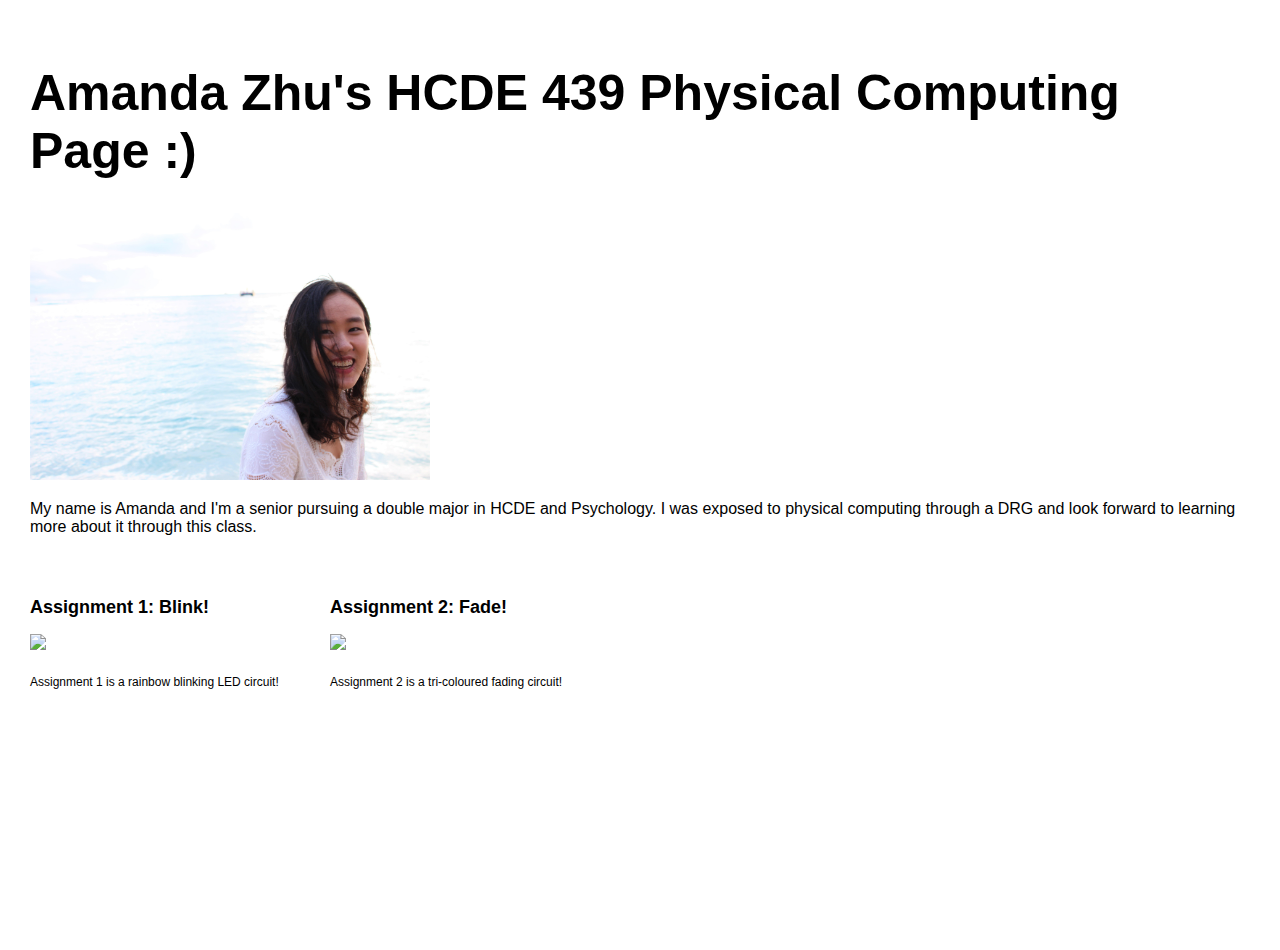
==== index.html @ f65e78ca "update assignment2.html and index.html" ====
<!DOCTYPE html>
<html>
    <head>
        <meta charset="utf-8">
        <meta name="viewport" content="width=device-width, maximum-scale=1.0" />

        <title>Amanda Zhu's HCDE 439 Physical Computing Page!</title>

        <link href="style.css" media="screen" rel="stylesheet" type="text/css" />

    </head>
    <body>

        <div class="header">
            <h1>Amanda Zhu's HCDE 439 Physical Computing Page :)</h1>
            <p>
            <img src="amanda.JPG" width=400></a>
            </p>
            <p>
            My name is Amanda and I'm a senior pursuing a double major in HCDE and Psychology. I was exposed to physical computing through a DRG and look forward to learning more about it through this class.
        </div>
        <div class="assignments">

            <div class="assignment">
              <a href="assignment1.html"><h2>Assignment 1: Blink!</h2>
                  <img src="A1_GIF.gif" width=250></a>
                <p>
		Assignment 1 is a rainbow blinking LED circuit!
                </p>
            </div>

            <div class="assignment">
              <a href="assignment2.html"><h2>Assignment 2: Fade!</h2>
                  <img src="A2_GIF.gif" width=250></a>
                <p>
		Assignment 2 is a tri-coloured fading circuit!
                </p>
            </div>
	</div>
    </body>
</html>
---- style.css ----
html, body {
  padding: 0 0 0 0;
  margin: 0;
  font-family: 'helvetica', 'arial', 'sans';
}

h1,h2,h3,h4 {
  font-family: 'helvetica', 'arial', 'sans';
  }


a {
  color: #000;
}

.header {
  background: #fff;
  color: #000;
  height: 500px;
  padding: 30px 30px 30px;
}

.header h1 {
  font-size: 50px;
  }

.assignment {
  font-size: 12px;
  line-height: 24px;
  font-family: 'helvetica', 'arial', 'sans';
  padding: 20px 20px 20px 30px;
  width: 250px;
  height: 350px;
  float: left;
}

.assignment a {
    color: #000;
    text-decoration: none;
}

.assignment a:hover {
  background: #ADD8E6;
  color: #ADD8E6;
  text-decoration: none;
}


.footer {
    width: 1100px;
    float: left;
    padding: 300px 0px 30px 30px;
}

.widebody {
    width: 800px;
    padding: 0px 30px 30px 30px;
}

.widebody a {
}

.widebody a:hover {
  background: #F06;
  color: #FFF;
  text-decoration: none;
}
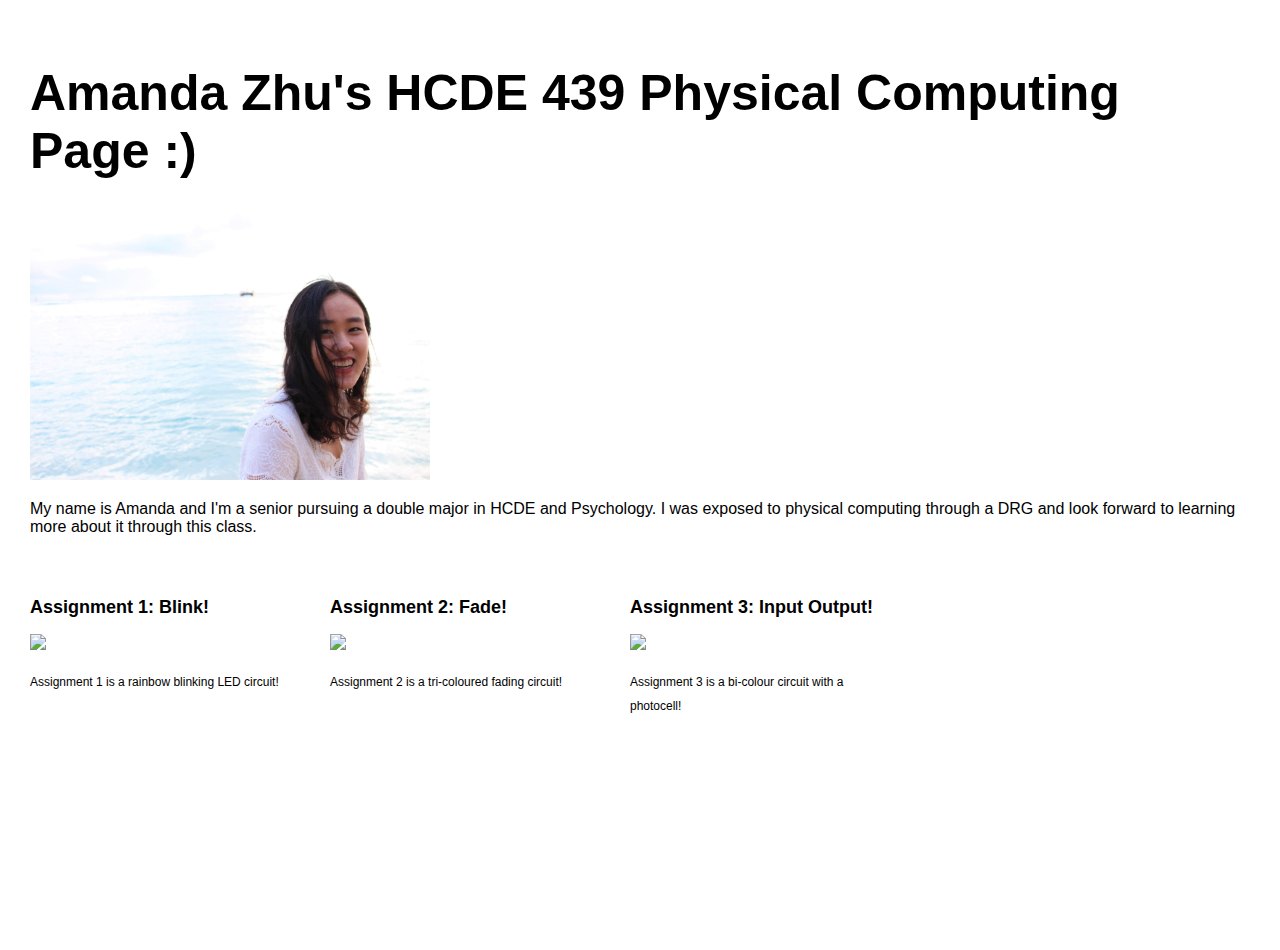
==== commit 64aa3cf9: "upload assignment3.html" ====
--- a/index.html
+++ b/index.html
@@ -36,6 +36,14 @@
 		Assignment 2 is a tri-coloured fading circuit!
                 </p>
             </div>
+
+            <div class="assignment">
+              <a href="assignment3.html"><h2>Assignment 3: Input Output!</h2>
+                  <img src="A3_GIF.gif" width=250></a>
+                <p>
+    Assignment 3 is a bi-colour circuit with a photocell!
+                </p>
+            </div>
 	</div>
     </body>
 </html>
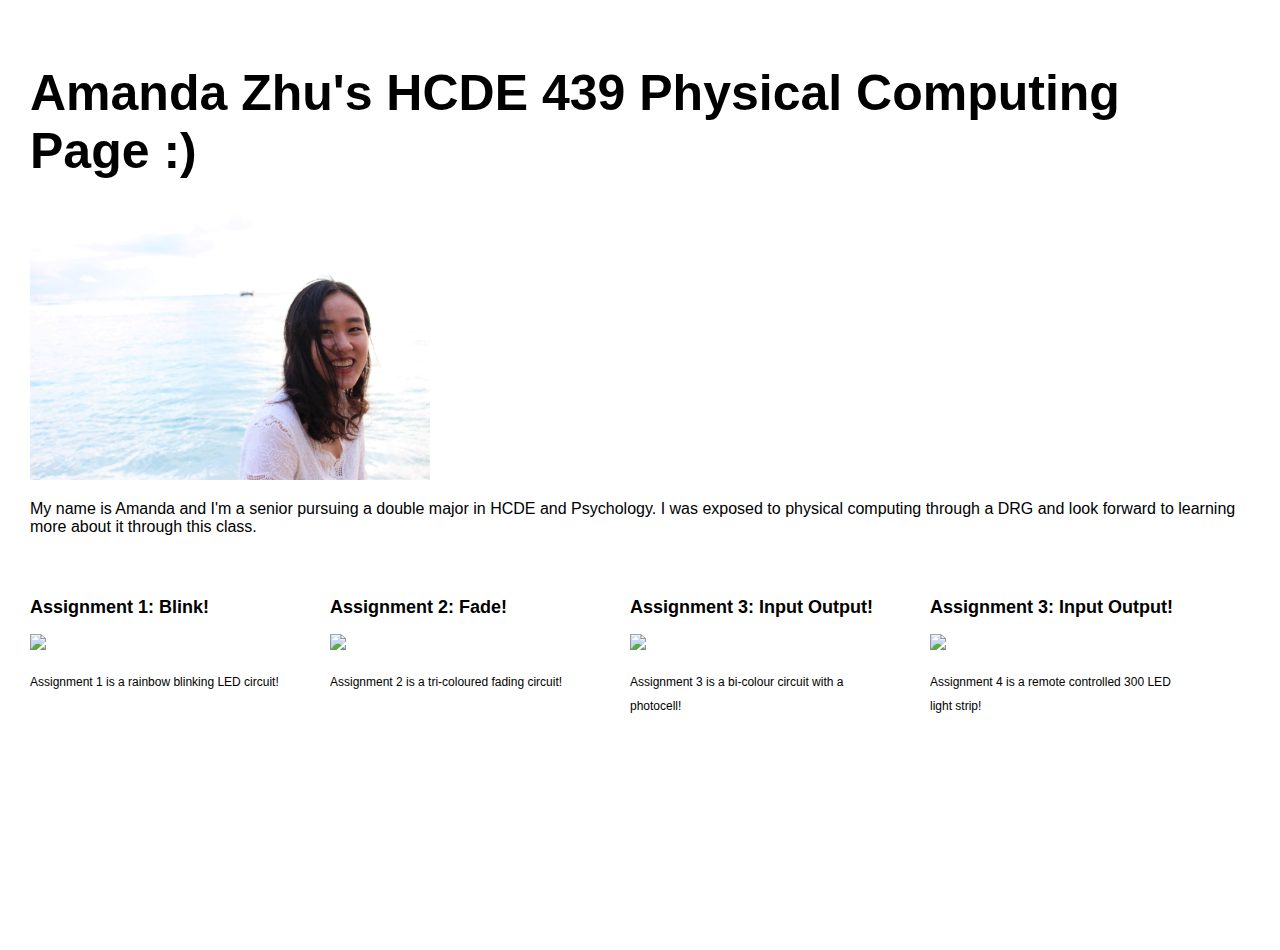
==== commit 12d7d5f0: "update index.html" ====
--- a/index.html
+++ b/index.html
@@ -44,6 +44,13 @@
     Assignment 3 is a bi-colour circuit with a photocell!
                 </p>
             </div>
+            <div class="assignment">
+              <a href="assignment4.html"><h2>Assignment 3: Input Output!</h2>
+                  <img src="A4_GIF.gif" width=250></a>
+                <p>
+    Assignment 4 is a remote controlled 300 LED light strip!
+                </p>
+            </div>
 	</div>
     </body>
 </html>
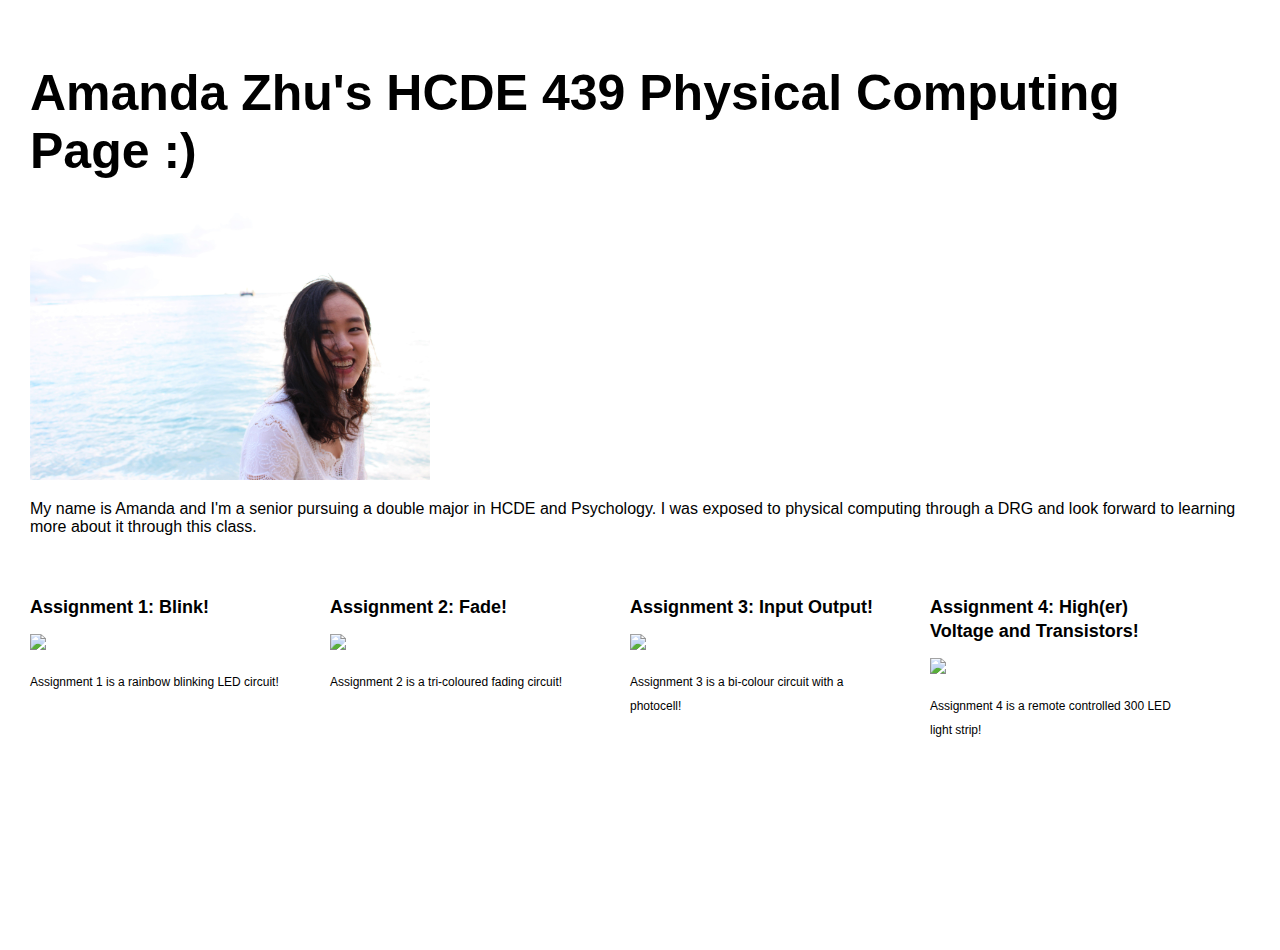
==== commit 19a2bb2f: "Update index.html" ====
--- a/index.html
+++ b/index.html
@@ -45,7 +45,7 @@
                 </p>
             </div>
             <div class="assignment">
-              <a href="assignment4.html"><h2>Assignment 3: Input Output!</h2>
+              <a href="assignment4.html"><h2>Assignment 4: High(er) Voltage and Transistors!</h2>
                   <img src="A4_GIF.gif" width=250></a>
                 <p>
     Assignment 4 is a remote controlled 300 LED light strip!
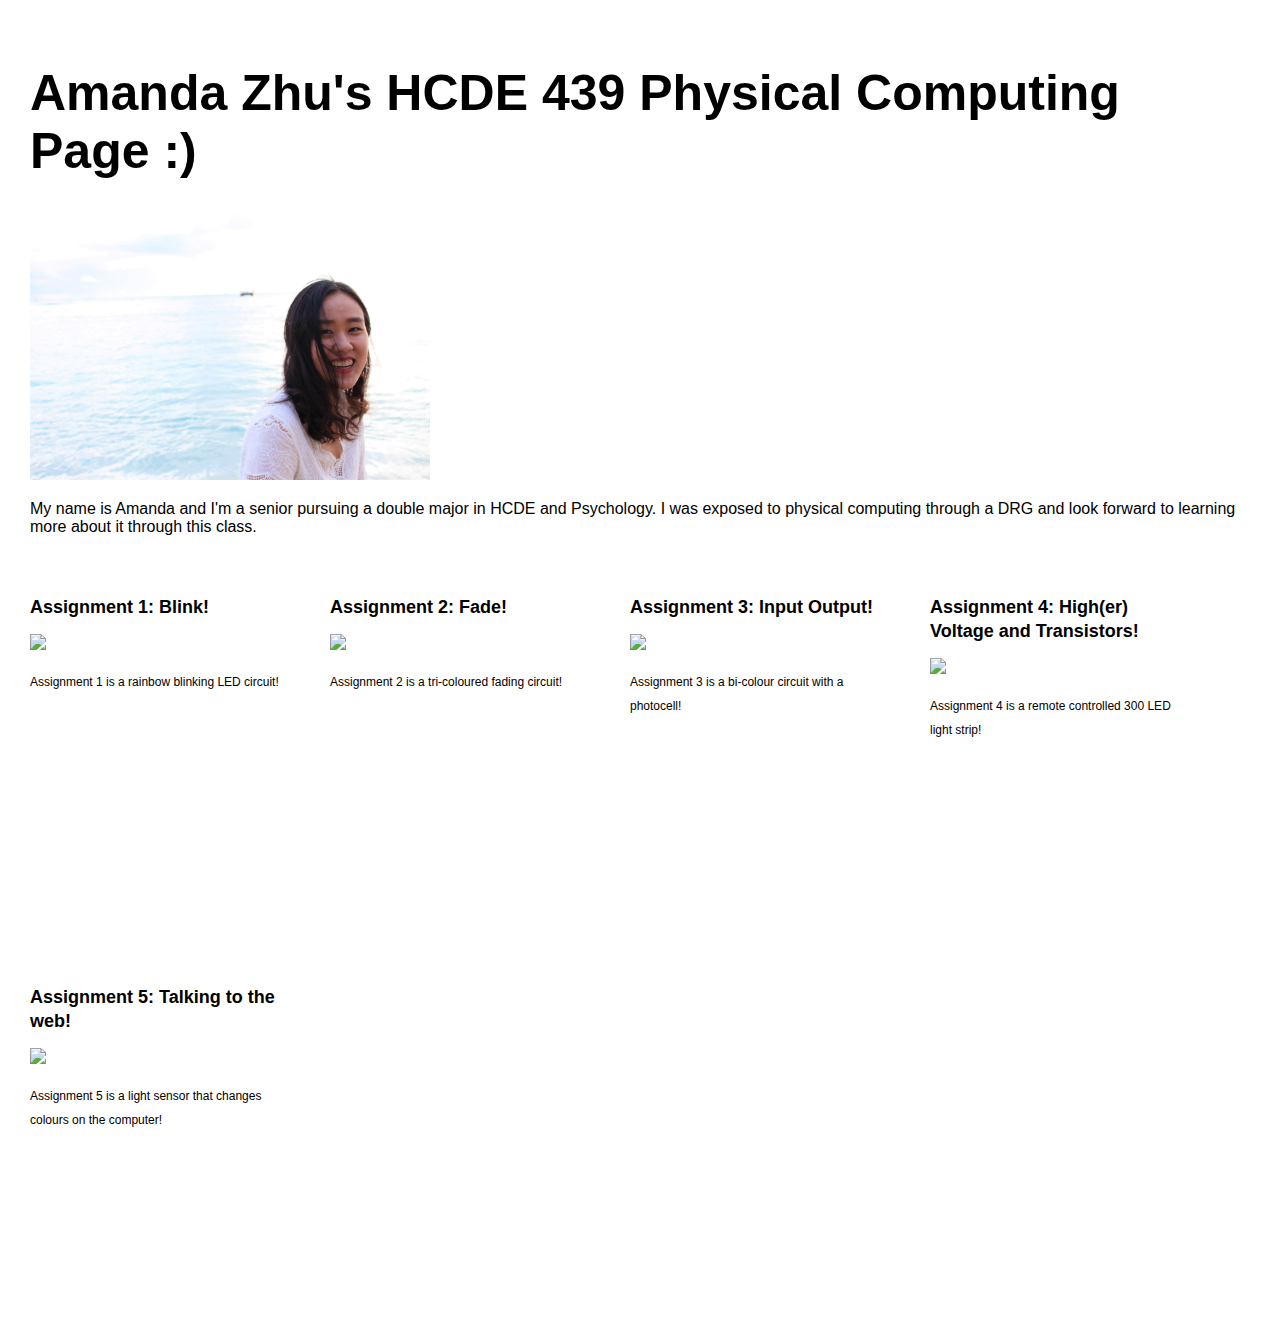
==== commit ddc45d67: "finished assignment 5!" ====
--- a/index.html
+++ b/index.html
@@ -51,6 +51,13 @@
     Assignment 4 is a remote controlled 300 LED light strip!
                 </p>
             </div>
+            <div class="assignment">
+                <a href="assignment5.html"><h2>Assignment 5: Talking to the web!</h2>
+                    <img src="A5_GIF.gif" width=250></a>
+                  <p>
+      Assignment 5 is a light sensor that changes colours on the computer!
+                  </p>
+              </div>
 	</div>
     </body>
 </html>
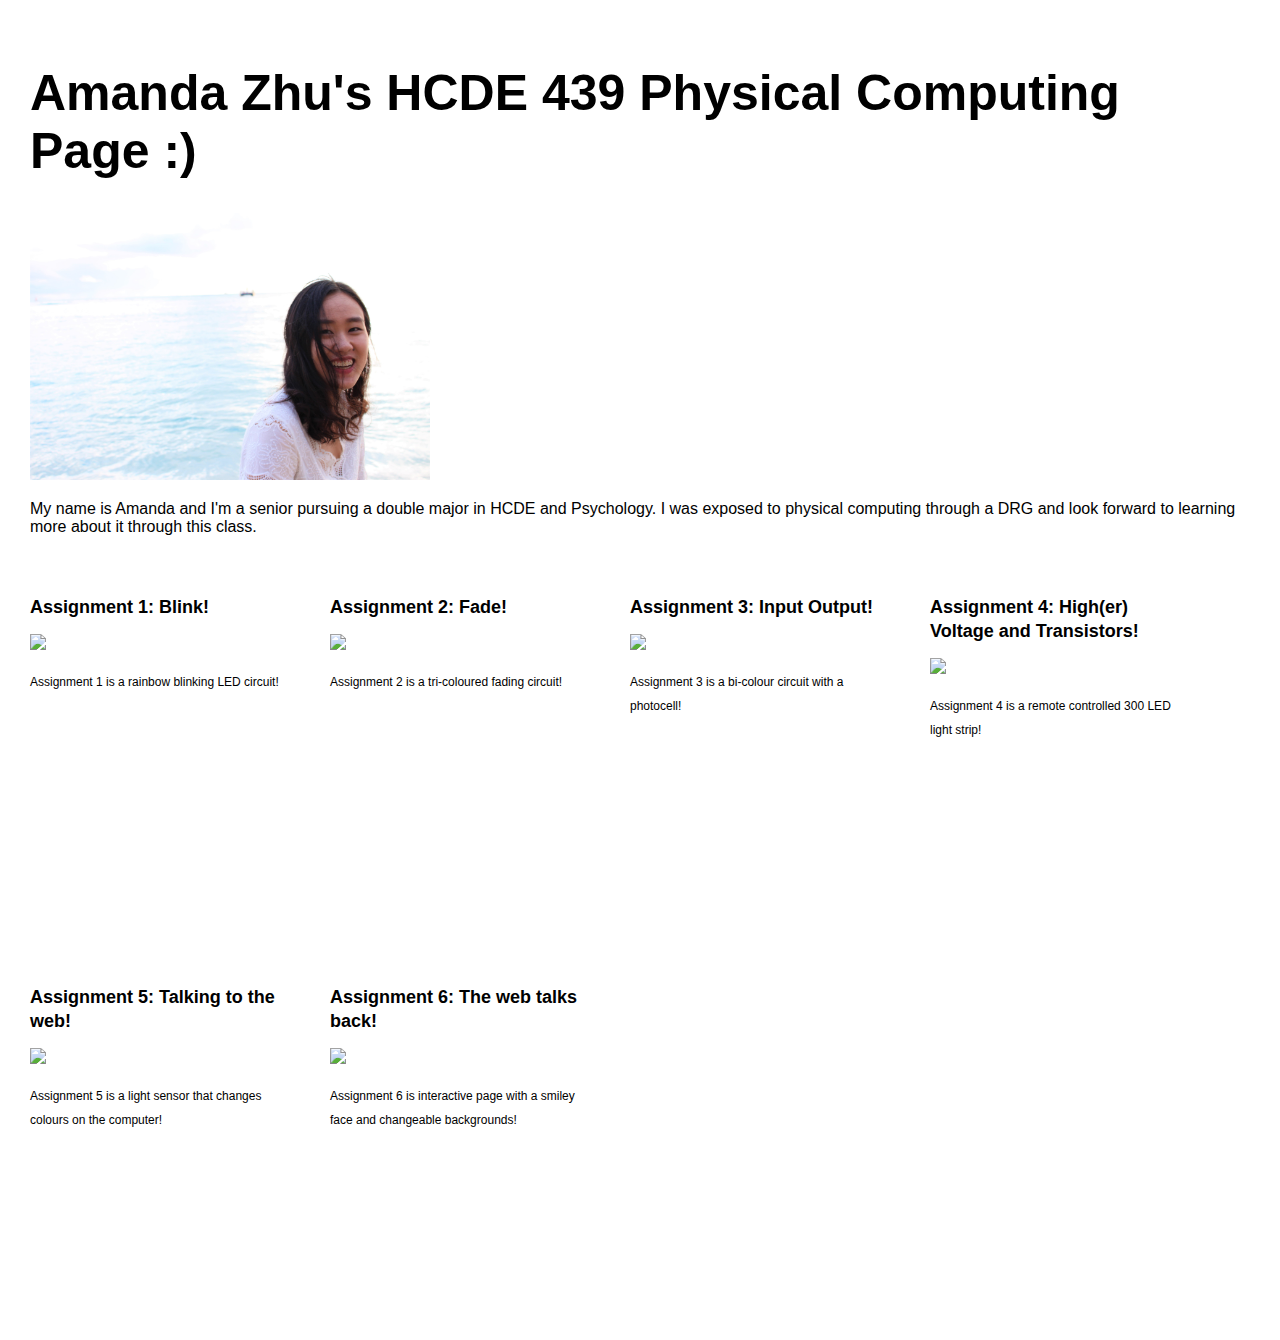
==== commit a9e7fb43: "finish assignment 6! :)" ====
--- a/index.html
+++ b/index.html
@@ -58,6 +58,13 @@
       Assignment 5 is a light sensor that changes colours on the computer!
                   </p>
               </div>
+              <div class="assignment">
+                  <a href="assignment6.html"><h2>Assignment 6: The web talks back!</h2>
+                      <img src="A6_GIF.gif" width=250></a>
+                    <p>
+        Assignment 6 is interactive page with a smiley face and changeable backgrounds!
+                    </p>
+                </div>
 	</div>
     </body>
 </html>
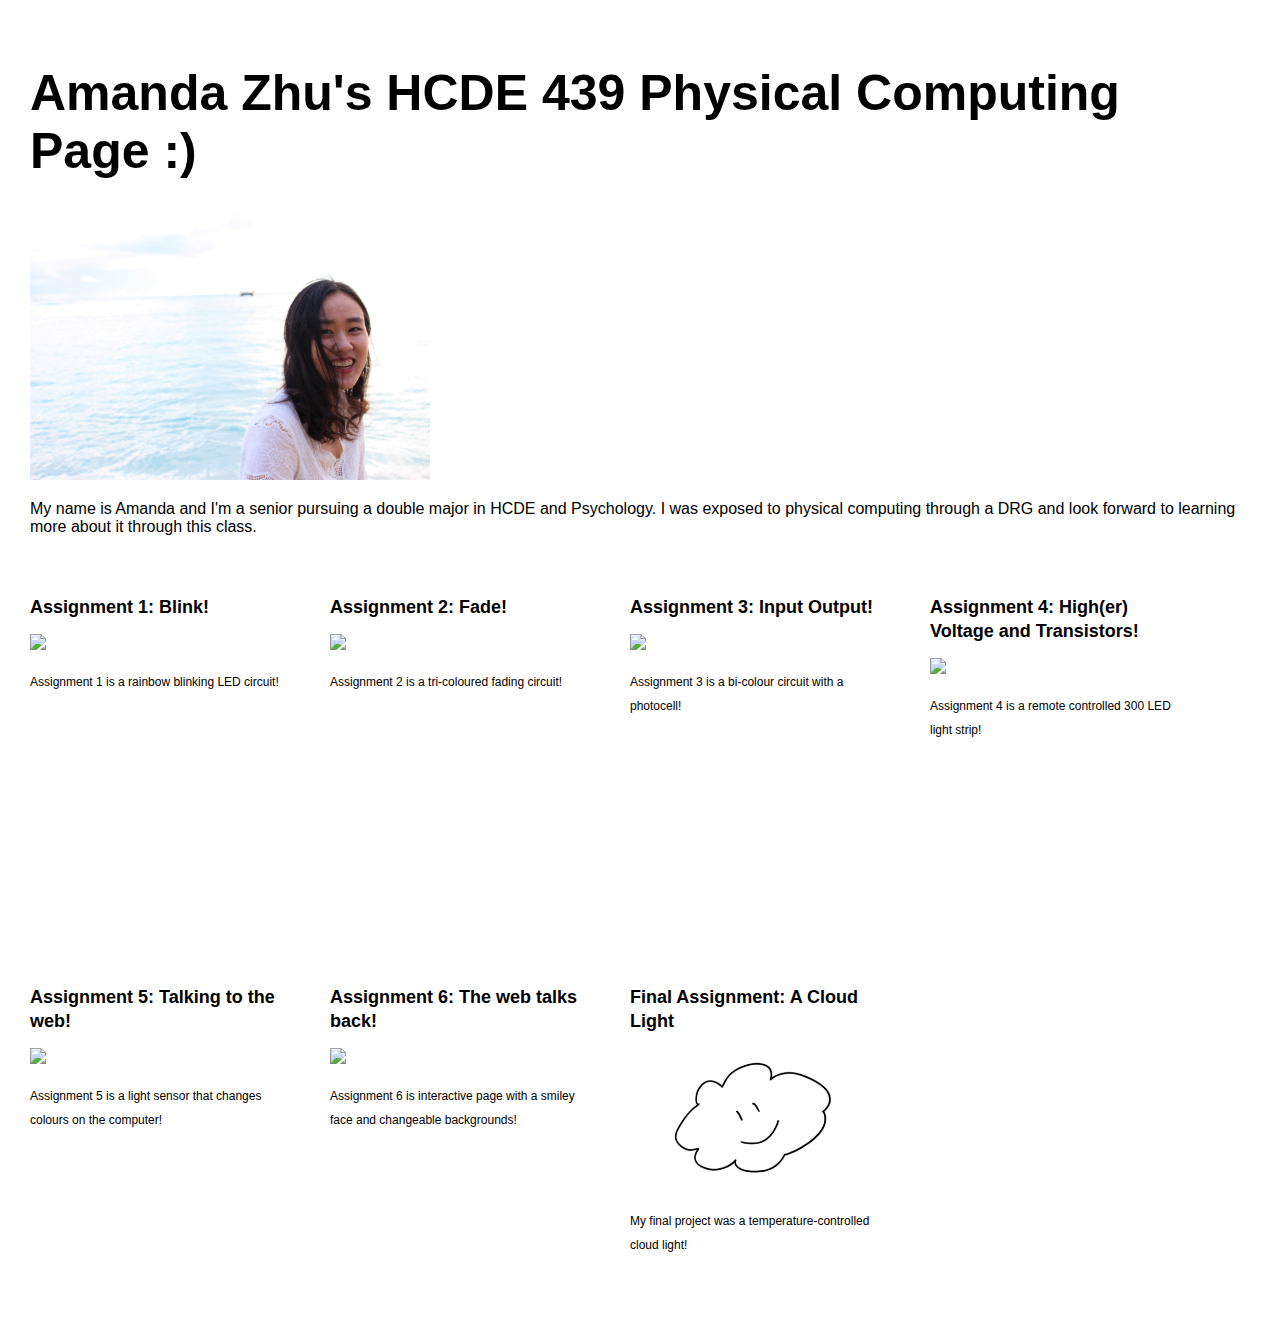
==== commit e1c1a0d5: "added final project" ====
--- a/index.html
+++ b/index.html
@@ -65,6 +65,13 @@
         Assignment 6 is interactive page with a smiley face and changeable backgrounds!
                     </p>
                 </div>
+                <div class="assignment">
+                    <a href="assignment7.html"><h2 style="margin-top: 80;">Final Assignment: A Cloud Light</h2>
+                        <img src="A7_Cover.png" width=250></a>
+                      <p>
+          My final project was a temperature-controlled cloud light!
+                      </p>
+                  </div>
 	</div>
     </body>
 </html>
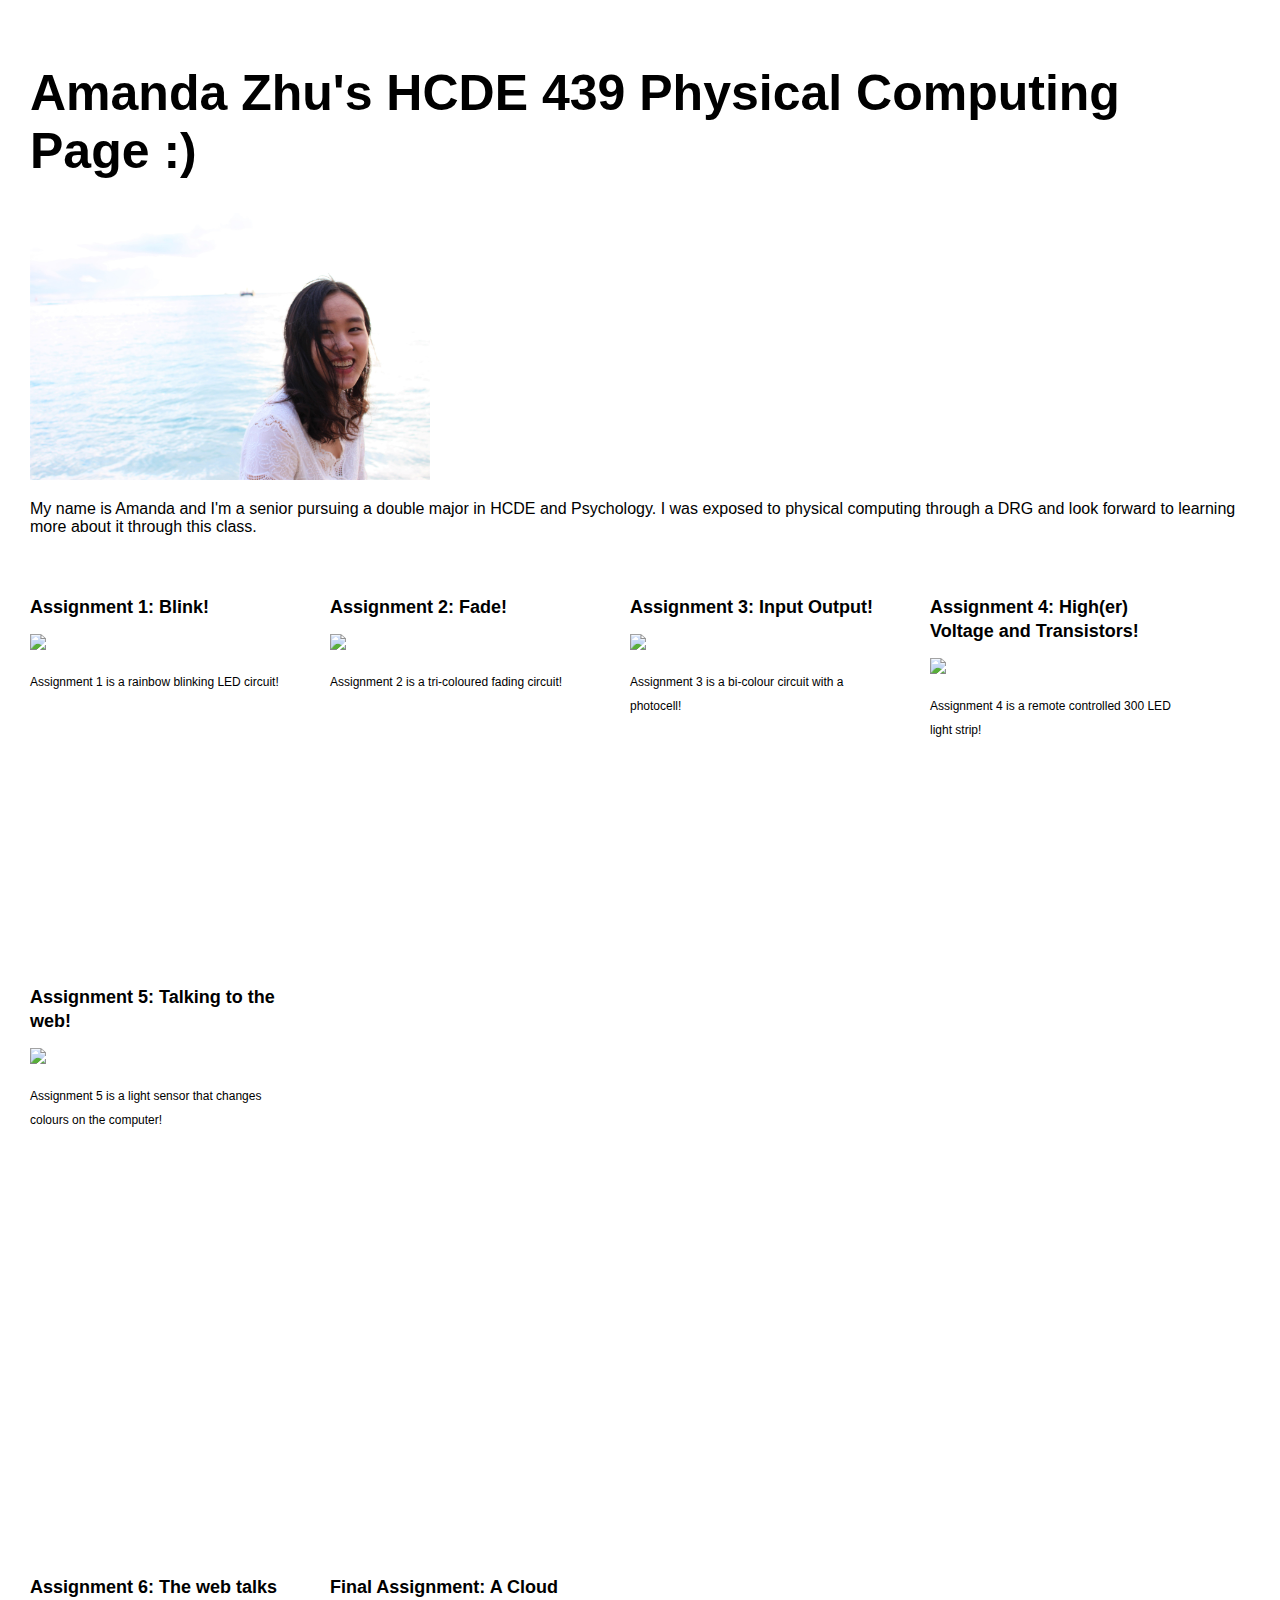
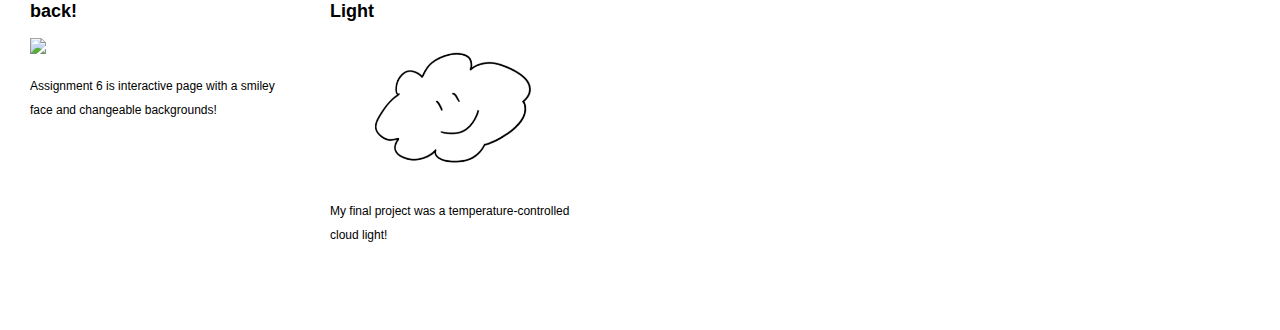
==== commit 85699796: "update final assignment" ====
--- a/index.html
+++ b/index.html
@@ -58,6 +58,8 @@
       Assignment 5 is a light sensor that changes colours on the computer!
                   </p>
               </div>
+            	</div>
+              <div class="assignments2">
               <div class="assignment">
                   <a href="assignment6.html"><h2>Assignment 6: The web talks back!</h2>
                       <img src="A6_GIF.gif" width=250></a>
@@ -72,6 +74,7 @@
           My final project was a temperature-controlled cloud light!
                       </p>
                   </div>
-	</div>
+                </div>
+
     </body>
 </html>
--- a/style.css
+++ b/style.css
@@ -46,7 +46,15 @@
   text-decoration: none;
 }
 
+.assignments {
+  display: flex;
+  flex-direction: row;
+  flex-wrap: wrap;
+}
 
+.assignments2 {
+  padding-top: 200px;
+}
 .footer {
     width: 1100px;
     float: left;
